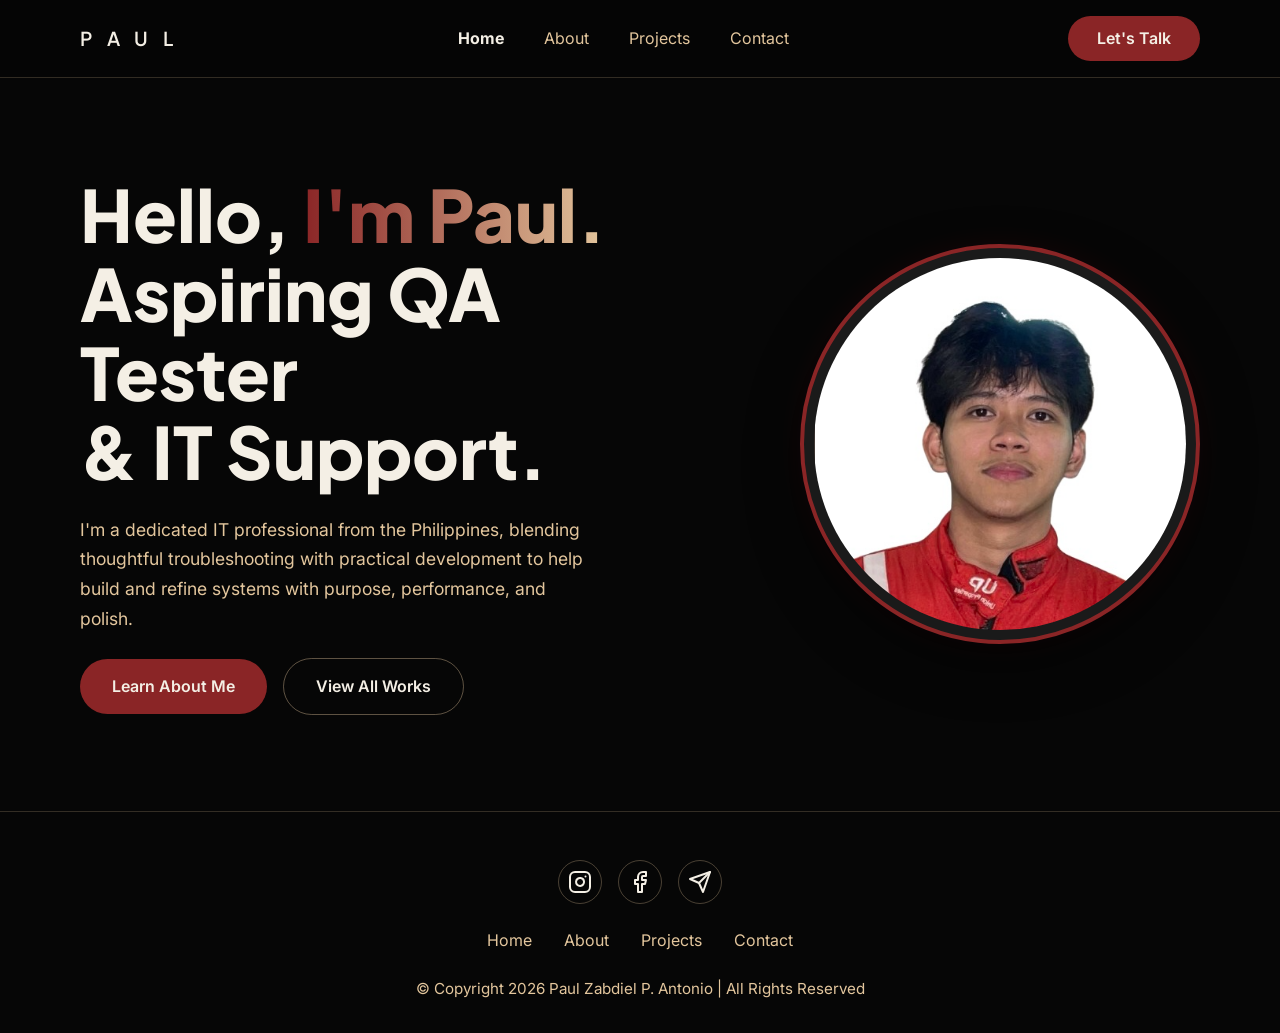
==== index.html @ a5aa1293 "Add initial portfolio website structure with HTML, CSS, and JavaScript - Created index.html for the " ====
<!DOCTYPE html>
<html lang="en">
<head>
  <meta charset="UTF-8" />
  <meta name="viewport" content="width=device-width, initial-scale=1.0" />
  <title>Antonio Portfolio</title>
  <link rel="preconnect" href="https://fonts.googleapis.com">
  <link rel="preconnect" href="https://fonts.gstatic.com" crossorigin>
  <link href="https://fonts.googleapis.com/css2?family=Inter:wght@400;500&family=Plus+Jakarta+Sans:wght@700;800&display=swap" rel="stylesheet">
  <link rel="stylesheet" href="styles.css" />
</head>
<body>
  <header class="site-header">
    <div class="container header-inner">
      <a class="brand" href="index.html">P a u l</a>
      <button class="nav-toggle" aria-label="Toggle navigation">Menu</button>
      <nav class="site-nav">
        <a href="index.html" class="active">Home</a>
        <a href="about.html">About</a>
        <a href="projects.html">Projects</a>
        <a href="contact.html">Contact</a>
      </nav>
      <a href="contact.html" class="nav-cta">Let's Talk</a>
    </div>
  </header>

  <main class="container page-home">
    <section class="hero hero-home">
      <div class="hero-copy">
        <h1 class="hero-title">Hello, <span class="gradient-text">I'm Paul.</span><br>Aspiring QA Tester<br>& IT Support.</h1>
        <p class="hero-subtitle">I'm a dedicated IT professional from the Philippines, blending thoughtful troubleshooting with practical development to help build and refine systems with purpose, performance, and polish.</p>
        <div class="hero-actions">
          <a class="btn-primary" href="about.html">Learn About Me</a>
          <a class="btn-ghost" href="projects.html">View All Works</a>
        </div>
      </div>
      <div class="hero-image">
        <img src="images/pul.png" alt="Paul Zabdiel P. Antonio" />
      </div>
    </section>
  </main>

  <footer class="site-footer">
    <div class="container footer-inner">
      <div class="social-links">
        <a href="#" aria-label="Instagram">
          <svg xmlns="http://www.w3.org/2000/svg" width="24" height="24" viewBox="0 0 24 24" fill="none" stroke="currentColor" stroke-width="2" stroke-linecap="round" stroke-linejoin="round" class="icon"><rect x="2" y="2" width="20" height="20" rx="5" ry="5"></rect><path d="M16 11.37A4 4 0 1 1 12.63 8 4 4 0 0 1 16 11.37z"></path><line x1="17.5" y1="6.5" x2="17.51" y2="6.5"></line></svg>
        </a>
        <a href="#" aria-label="Facebook">
          <svg xmlns="http://www.w3.org/2000/svg" width="24" height="24" viewBox="0 0 24 24" fill="none" stroke="currentColor" stroke-width="2" stroke-linecap="round" stroke-linejoin="round" class="icon"><path d="M18 2h-3a5 5 0 0 0-5 5v3H7v4h3v8h4v-8h3l1-4h-4V7a1 1 0 0 1 1-1h3z"></path></svg>
        </a>
        <a href="#" aria-label="Telegram">
          <svg xmlns="http://www.w3.org/2000/svg" width="24" height="24" viewBox="0 0 24 24" fill="none" stroke="currentColor" stroke-width="2" stroke-linecap="round" stroke-linejoin="round" class="icon"><line x1="22" y1="2" x2="11" y2="13"></line><polygon points="22 2 15 22 11 13 2 9 22 2"></polygon></svg>
        </a>
      </div>
      <nav class="footer-nav">
        <a href="index.html">Home</a>
        <a href="about.html">About</a>
        <a href="projects.html">Projects</a>
        <a href="contact.html">Contact</a>
      </nav>
      <p>© Copyright 2026 Paul Zabdiel P. Antonio | All Rights Reserved</p>
    </div>
  </footer>

  <script src="script.js"></script>
</body>
</html>
---- styles.css ----
:root {
  color-scheme: dark;
  font-family: 'Inter', system-ui, -apple-system, BlinkMacSystemFont, "Segoe UI", sans-serif;
  background: #060606;
  color: #F4EFE5;
  font-size: 16px;
  line-height: 1.6;
  --surface: #0f0f11;
  --surface-strong: #1a1a1a;
  --text-muted: #E3C69D;
  --accent: #8A2526;
  --accent-soft: rgba(138, 37, 38, 0.12);
  --border: rgba(227, 198, 157, 0.2);
  --shadow: 0 20px 40px rgba(0, 0, 0, 0.4);
}

* {
  box-sizing: border-box;
}

h1, h2, h3, h4, h5, h6,
.brand, .eyebrow {
  font-family: 'Plus Jakarta Sans', sans-serif;
}

html {
  scroll-behavior: smooth;
}

body {
  margin: 0;
  min-height: 100vh;
  background: #060606;
}

img {
  max-width: 100%;
  display: block;
}

button,
input,
textarea {
  font: inherit;
}

.container {
  width: min(1120px, calc(100% - 2rem));
  margin: 0 auto;
}

.site-header {
  position: sticky;
  top: 0;
  z-index: 20;
  background: rgba(6, 6, 6, 0.95);
  backdrop-filter: blur(12px);
  border-bottom: 1px solid var(--border);
  padding-top: 1rem;
  padding-bottom: 1rem;
}

.header-inner {
  display: flex;
  align-items: center;
  justify-content: space-between;
}

.brand {
  letter-spacing: 0.3em;
  text-transform: uppercase;
  font-weight: 600;
  color: #F4EFE5;
  text-decoration: none;
  font-size: 1.2rem;
}

.nav-toggle {
  display: none;
  border: 1px solid var(--border);
  background: #F4EFE5;
  color: #060606;
  padding: 0.85rem 1rem;
  border-radius: 999px;
  cursor: pointer;
}

.site-nav {
  flex: 1;
  display: flex;
  justify-content: center;
  gap: 2.5rem;
}

.site-nav a {
  color: #E3C69D;
  font-weight: 400;
  text-decoration: none;
  transition: color 0.2s ease;
  background: transparent;
  padding: 0;
}

.site-nav a:hover,
.site-nav a.active {
  color: #F4EFE5;
  font-weight: 700;
  background: transparent;
}

.nav-cta {
  display: inline-flex;
  align-items: center;
  justify-content: center;
  background: #8A2526;
  color: #F4EFE5;
  padding: 0.6rem 1.8rem;
  border-radius: 999px;
  font-weight: 600;
  text-decoration: none;
  transition: transform 0.2s ease;
}

.nav-cta:hover {
  transform: translateY(-2px);
}

.hero,
.section-intro {
  padding: 5rem 0 3rem;
}

.page-home .hero {
  background: transparent;
  box-shadow: none;
  padding: 6rem 0;
}

.hero-home {
  display: grid;
  grid-template-columns: 1.1fr 0.9fr;
  align-items: center;
  gap: 4rem;
}

.hero-copy {
  max-width: 100%;
}

@keyframes fadeInUp {
  from {
    opacity: 0;
    transform: translateY(30px);
  }
  to {
    opacity: 1;
    transform: translateY(0);
  }
}

.hero-title {
  font-size: clamp(2.5rem, 8vw, 4.5rem);
  line-height: 1.1;
  margin-bottom: 1.5rem;
  font-weight: 800;
  color: #F4EFE5;
  font-family: 'Plus Jakarta Sans', sans-serif;
  opacity: 0;
  animation: fadeInUp 0.8s ease-out forwards;
}

.gradient-text {
  background: linear-gradient(90deg, #8A2526, #E3C69D);
  -webkit-background-clip: text;
  -webkit-text-fill-color: transparent;
  background-clip: text;
  color: transparent;
}

.hero-subtitle {
  color: #E3C69D;
  font-size: 1.1rem;
  margin-bottom: 1.5rem;
  line-height: 1.7;
  max-width: 90%;
  opacity: 0;
  animation: fadeInUp 0.8s ease-out 0.2s forwards;
}

.hero-image {
  width: 100%;
  display: flex;
  justify-content: flex-end;
  opacity: 0;
  animation: fadeInUp 0.8s ease-out 0.6s forwards;
}

.hero-image img {
  width: 100%;
  max-width: 400px;
  aspect-ratio: 1 / 1;
  object-fit: cover;
  border-radius: 50%;
  border: 4px solid var(--accent);
  padding: 10px;
  background: var(--surface-strong);
  box-shadow: 0 20px 50px rgba(0,0,0,0.5), 0 0 30px var(--accent-soft);
}

.hero-actions {
  display: flex;
  gap: 1rem;
  flex-wrap: wrap;
  opacity: 0;
  animation: fadeInUp 0.8s ease-out 0.4s forwards;
}

.btn-primary, .btn-ghost {
  display: inline-flex;
  align-items: center;
  justify-content: center;
  padding: 0.9rem 2rem;
  border-radius: 999px;
  font-weight: 600;
  text-decoration: none;
  transition: transform 0.2s ease, background 0.2s ease;
}

.btn-primary {
  background: #8A2526;
  color: #F4EFE5;
  border: none;
}

.btn-ghost {
  background: transparent;
  color: #F4EFE5;
  border: 1px solid rgba(227, 198, 157, 0.4);
}

.btn-primary:hover {
  transform: translateY(-2px);
}

.btn-ghost:hover {
  border-color: #F4EFE5;
  transform: translateY(-2px);
}


.eyebrow {
  margin: 0 0 0.75rem;
  font-size: 0.875rem;
  letter-spacing: 0.15em;
  text-transform: uppercase;
  color: var(--accent);
}

h1 {
  margin: 0 0 1rem;
  font-size: clamp(2rem, 4vw, 3.5rem);
  line-height: 1.05;
}

p {
  margin: 0 0 1.4rem;
  color: var(--text-muted);
}

.hero-actions,
.button-group {
  display: flex;
  flex-wrap: wrap;
  gap: 1rem;
  align-items: center;
}

.button,
.button-sm {
  display: inline-flex;
  align-items: center;
  justify-content: center;
  background: var(--accent);
  color: #fff;
  border: none;
  border-radius: 999px;
  padding: 0.95rem 1.6rem;
  text-decoration: none;
  cursor: pointer;
  transition: transform 0.2s ease, box-shadow 0.2s ease;
}

.button:hover,
.button-sm:hover {
  transform: translateY(-1px);
  box-shadow: 0 14px 30px rgba(37, 99, 235, 0.16);
}

.button-secondary {
  background: #fff;
  color: var(--accent);
  border: 1px solid rgba(37, 99, 235, 0.15);
}

.button-sm {
  padding: 0.75rem 1.15rem;
}

.feature-grid,
.details-grid {
  display: grid;
  gap: 1.5rem;
  grid-template-columns: repeat(auto-fit, minmax(220px, 1fr));
  margin: 2rem 0 4rem;
}

.feature-grid article,
.project-card,
.contact-panel,
.details-grid article {
  background: var(--surface);
  border: 1px solid var(--border);
  border-radius: 1.25rem;
  padding: 1.75rem;
  box-shadow: var(--shadow);
}

.project-list {
  display: grid;
  gap: 1.25rem;
  margin: 2rem 0 4rem;
}

.project-card {
  display: flex;
  justify-content: space-between;
  align-items: center;
  gap: 1rem;
}

.project-card h2 {
  margin-top: 0;
}

.contact-panel {
  max-width: 700px;
}

.contact-form {
  display: grid;
  gap: 1rem;
}

.contact-form label {
  display: grid;
  gap: 0.5rem;
  font-weight: 700;
  color: #F4EFE5;
}

.contact-form input,
.contact-form textarea {
  width: 100%;
  border: 1px solid var(--border);
  border-radius: 0.9rem;
  padding: 1rem 1rem;
  background: #060606;
  color: #F4EFE5;
}

.contact-form input:focus,
.contact-form textarea:focus {
  outline: none;
  border-color: var(--accent);
  box-shadow: 0 0 0 4px rgba(37, 99, 235, 0.08);
}

.form-status {
  margin: 0;
  color: var(--accent);
  font-size: 0.95rem;
}

/* About Page */
.page-about {
  padding-top: 5rem;
}

.about-hero {
  display: grid;
  grid-template-columns: 1.1fr 0.9fr;
  gap: 4rem;
  align-items: center;
  margin-bottom: 6rem;
}

.massive-title {
  font-size: clamp(3.5rem, 8vw, 6rem);
  font-weight: 800;
  line-height: 1;
  margin-top: 0;
  margin-bottom: 1.5rem;
  color: #F4EFE5;
  font-family: 'Plus Jakarta Sans', sans-serif;
  opacity: 0;
  animation: fadeInUp 0.8s ease-out forwards;
}

.about-subtitle {
  font-size: 1.5rem;
  font-weight: 700;
  color: #E3C69D;
  margin-top: 0;
  margin-bottom: 1.5rem;
  line-height: 1.4;
  font-family: 'Plus Jakarta Sans', sans-serif;
  opacity: 0;
  animation: fadeInUp 0.8s ease-out 0.15s forwards;
}

.about-body {
  font-size: 1.05rem;
  line-height: 1.8;
  color: #E3C69D;
  margin-bottom: 2.5rem;
  opacity: 0;
  animation: fadeInUp 0.8s ease-out 0.3s forwards;
}

.about-body p {
  margin-bottom: 1.25rem;
}

.about-body u {
  text-decoration-color: var(--accent);
  text-decoration-thickness: 2px;
  text-underline-offset: 4px;
  transition: color 0.2s ease, text-decoration-color 0.2s ease;
  cursor: pointer;
}

.about-body u:hover {
  color: #F4EFE5;
  text-decoration-color: #F4EFE5;
}

.about-hero-content .btn-primary {
  opacity: 0;
  animation: fadeInUp 0.8s ease-out 0.45s forwards;
}

.about-hero-image {
  opacity: 0;
  animation: fadeInUp 0.8s ease-out 0.6s forwards;
}

.about-hero-image img {
  width: 100%;
  max-width: 500px;
  object-fit: cover;
  border-radius: 2.5rem 0 2.5rem 2.5rem; /* Asymmetrical border-radius */
  box-shadow: var(--shadow);
  border: 2px solid var(--border);
}

.section-title {
  font-size: 2rem;
  font-weight: 800;
  margin-bottom: 2.5rem;
  text-transform: uppercase;
  letter-spacing: 0.1em;
  color: #F4EFE5;
  border-bottom: 1px solid var(--border);
  padding-bottom: 1rem;
}

.skills-grid {
  display: grid;
  grid-template-columns: repeat(auto-fit, minmax(280px, 1fr));
  gap: 1.5rem;
  margin-bottom: 6rem;
}

.skill-card {
  background: var(--surface-strong);
  padding: 2rem;
  border-radius: 1.25rem;
  border: 1px solid var(--border);
  transition: transform 0.3s ease;
}

.skill-card:hover {
  transform: translateY(-5px);
  border-color: var(--accent);
  box-shadow: 0 10px 30px var(--accent-soft);
}

.skill-card h4 {
  font-size: 1.25rem;
  color: #F4EFE5;
  margin: 0 0 0.5rem 0;
  font-family: 'Plus Jakarta Sans', sans-serif;
}

.skill-num {
  color: var(--accent);
  font-weight: 800;
  margin-right: 0.25rem;
}

.skill-card p {
  margin: 0;
  color: #E3C69D;
  font-size: 1rem;
}

.tools-3d-grid {
  display: flex;
  flex-wrap: wrap;
  gap: 1.5rem;
  margin-bottom: 6rem;
}

.tool-3d-tag {
  background: var(--surface-strong);
  color: #F4EFE5;
  font-weight: 700;
  padding: 1rem 2rem;
  border-radius: 0.75rem;
  font-size: 1.1rem;
  letter-spacing: 0.05em;
  border: 1px solid var(--border);
  box-shadow: 
    0px 6px 0px var(--accent), 
    0px 10px 15px rgba(0,0,0,0.5);
  transform: translateY(0);
  transition: all 0.1s ease;
  cursor: default;
}

.tool-3d-tag:hover {
  transform: translateY(4px);
  box-shadow: 
    0px 2px 0px var(--accent), 
    0px 5px 10px rgba(0,0,0,0.5);
}

.site-footer {
  background: #060606;
  border-top: 1px solid var(--border);
  padding: 3rem 0 2rem;
  color: #E3C69D;
}

.footer-inner {
  display: grid;
  gap: 1.5rem;
  justify-items: center;
  text-align: center;
}

.social-links {
  display: flex;
  gap: 1rem;
  flex-wrap: wrap;
  justify-content: center;
}

.social-links a {
  width: 44px;
  height: 44px;
  display: inline-flex;
  align-items: center;
  justify-content: center;
  border-radius: 50%;
  border: 1px solid rgba(227, 198, 157, 0.3);
  color: #F4EFE5;
  text-decoration: none;
  font-weight: 700;
}

.footer-nav {
  display: flex;
  gap: 2rem;
  flex-wrap: wrap;
  justify-content: center;
  align-items: center;
}

.footer-nav a {
  color: #E3C69D;
  text-decoration: none;
  font-weight: 400;
  transition: color 0.2s ease;
}

.footer-nav a:hover {
  color: #F4EFE5;
  font-weight: 700;
}

.site-footer p {
  margin: 0;
  font-size: 0.95rem;
  color: #E3C69D;
}

@media (max-width: 1024px) {
  .hero-home {
    gap: 2rem;
  }
  .site-nav {
    gap: 1.5rem;
  }
}

@media (max-width: 768px) {
  .header-inner {
    flex-wrap: wrap;
  }

  .nav-toggle {
    display: inline-flex;
  }

  .site-nav, .nav-cta {
    display: none;
  }

  .site-nav.open {
    display: flex !important;
    flex-direction: column;
    gap: 1rem;
    position: absolute;
    top: 100%;
    left: 0;
    width: 100%;
    background: #060606;
    padding: 2rem;
    border-bottom: 1px solid rgba(227,198,157,0.2);
    z-index: 50;
  }

  .site-nav a {
    width: 100%;
    text-align: center;
  }

  .hero-home {
    grid-template-columns: 1fr;
    text-align: left;
    gap: 3rem;
  }

  .page-home .hero {
    padding: 3rem 0;
  }

  .hero-image {
    justify-content: flex-start;
  }

  .about-hero {
    grid-template-columns: 1fr;
    gap: 3rem;
  }
}

@media (max-width: 480px) {
  .hero,
  .section-intro {
    padding-top: 2.5rem;
  }

  .feature-grid,
  .details-grid {
    grid-template-columns: 1fr;
  }

  .hero-actions {
    flex-direction: column;
  }

  .project-card {
    flex-direction: column;
    align-items: flex-start;
  }

  .button,
  .button-sm, .btn-primary, .btn-ghost {
    width: 100%;
  }
}
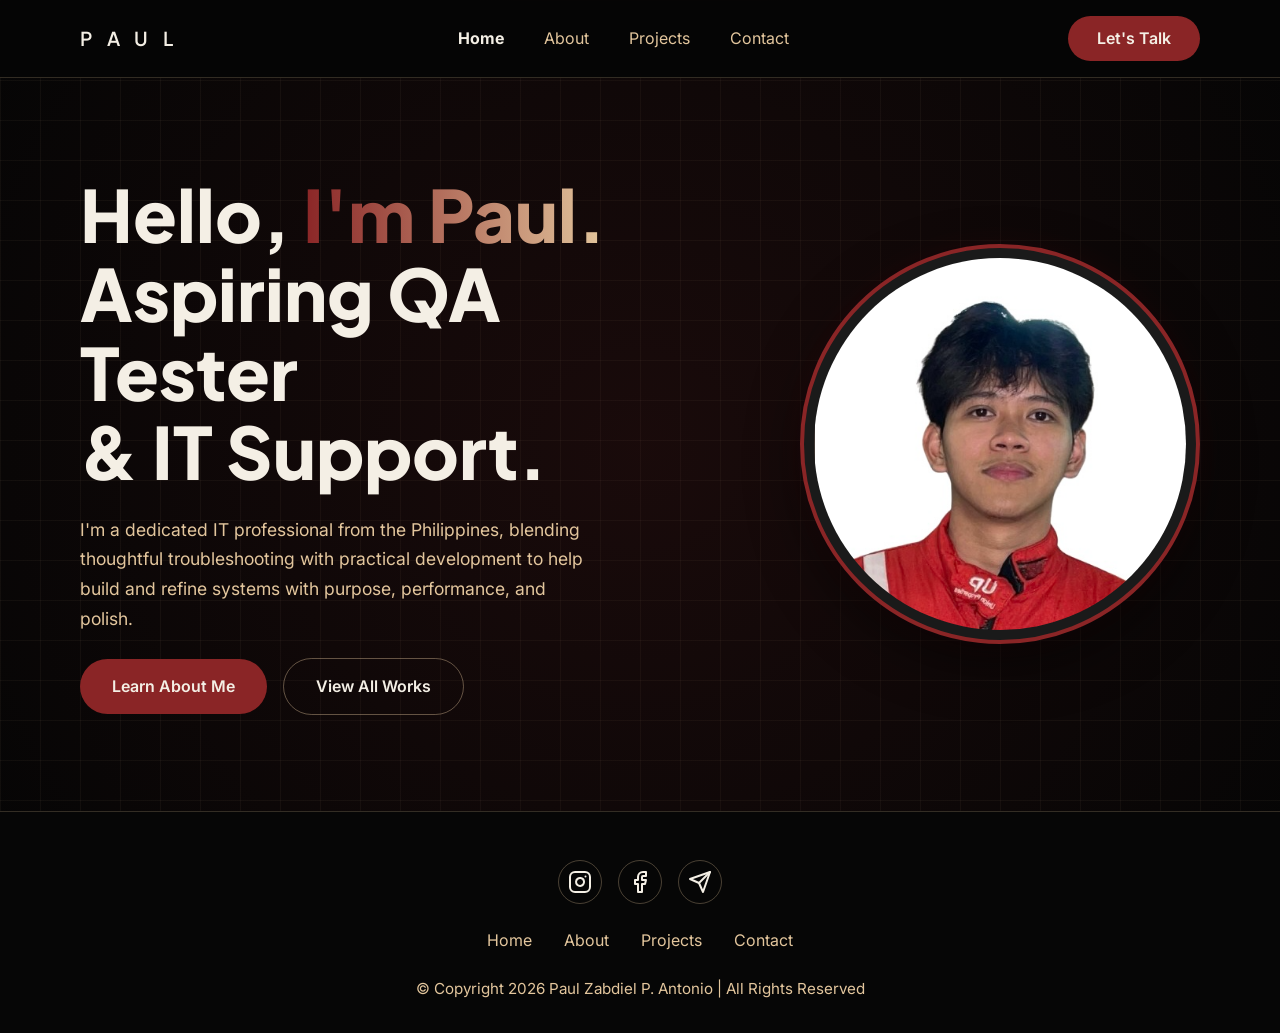
==== commit caae6e7b: "Enhance portfolio layout and functionality: update navigation buttons, improve contact form, and add" ====
--- a/index.html
+++ b/index.html
@@ -13,7 +13,9 @@
   <header class="site-header">
     <div class="container header-inner">
       <a class="brand" href="index.html">P a u l</a>
-      <button class="nav-toggle" aria-label="Toggle navigation">Menu</button>
+      <button class="nav-toggle" aria-label="Toggle navigation">
+        <svg xmlns="http://www.w3.org/2000/svg" width="24" height="24" viewBox="0 0 24 24" fill="none" stroke="currentColor" stroke-width="2" stroke-linecap="round" stroke-linejoin="round" class="hamburger-icon"><line x1="3" y1="12" x2="21" y2="12"></line><line x1="3" y1="6" x2="21" y2="6"></line><line x1="3" y1="18" x2="21" y2="18"></line></svg>
+      </button>
       <nav class="site-nav">
         <a href="index.html" class="active">Home</a>
         <a href="about.html">About</a>
--- a/styles.css
+++ b/styles.css
@@ -30,7 +30,48 @@
 body {
   margin: 0;
   min-height: 100vh;
-  background: #060606;
+  background-color: #060606;
+  position: relative;
+  z-index: 0;
+}
+
+body::before {
+  content: "";
+  position: fixed;
+  top: 0;
+  left: 0;
+  width: 100%;
+  height: 100%;
+  background-image: 
+    linear-gradient(rgba(227, 198, 157, 0.05) 1px, transparent 1px),
+    linear-gradient(90deg, rgba(227, 198, 157, 0.05) 1px, transparent 1px);
+  background-size: 40px 40px;
+  z-index: -1;
+  pointer-events: none;
+  animation: cyberGrid 15s linear infinite;
+}
+
+body::after {
+  content: "";
+  position: fixed;
+  top: -50%;
+  left: -50%;
+  width: 200%;
+  height: 200%;
+  background: radial-gradient(circle at center, rgba(138, 37, 38, 0.15) 0%, transparent 50%);
+  z-index: -1;
+  pointer-events: none;
+  animation: pulseCore 10s ease-in-out infinite alternate;
+}
+
+@keyframes cyberGrid {
+  0% { background-position: 0px 0px; }
+  100% { background-position: 40px 40px; }
+}
+
+@keyframes pulseCore {
+  0% { transform: scale(1) translate(0, 0); opacity: 0.5; }
+  100% { transform: scale(1.2) translate(2%, 2%); opacity: 1; }
 }
 
 img {
@@ -78,11 +119,16 @@
 .nav-toggle {
   display: none;
   border: 1px solid var(--border);
-  background: #F4EFE5;
-  color: #060606;
-  padding: 0.85rem 1rem;
-  border-radius: 999px;
+  background: transparent;
+  color: #F4EFE5;
+  padding: 0.5rem;
+  border-radius: 0.5rem;
   cursor: pointer;
+  transition: background 0.2s ease;
+}
+
+.nav-toggle:hover {
+  background: rgba(227, 198, 157, 0.1);
 }
 
 .site-nav {
@@ -379,6 +425,45 @@
   margin: 0;
   color: var(--accent);
   font-size: 0.95rem;
+}
+
+.page-contact {
+  padding: 5rem 0;
+}
+
+.contact-grid {
+  display: grid;
+  grid-template-columns: 1fr 1.2fr;
+  gap: 4rem;
+  align-items: start;
+}
+
+.contact-panel {
+  max-width: 100%;
+}
+
+.contact-info {
+  margin-top: 3rem;
+  display: grid;
+  gap: 1.5rem;
+}
+
+.info-item {
+  padding-left: 1rem;
+  border-left: 2px solid var(--accent);
+}
+
+.info-item h4 {
+  font-size: 1.1rem;
+  color: #F4EFE5;
+  margin: 0 0 0.25rem 0;
+  font-family: 'Plus Jakarta Sans', sans-serif;
+}
+
+.info-item p {
+  margin: 0;
+  color: #E3C69D;
+  font-size: 1rem;
 }
 
 /* About Page */
@@ -664,6 +749,11 @@
     grid-template-columns: 1fr;
     gap: 3rem;
   }
+
+  .contact-grid {
+    grid-template-columns: 1fr;
+    gap: 3rem;
+  }
 }
 
 @media (max-width: 480px) {
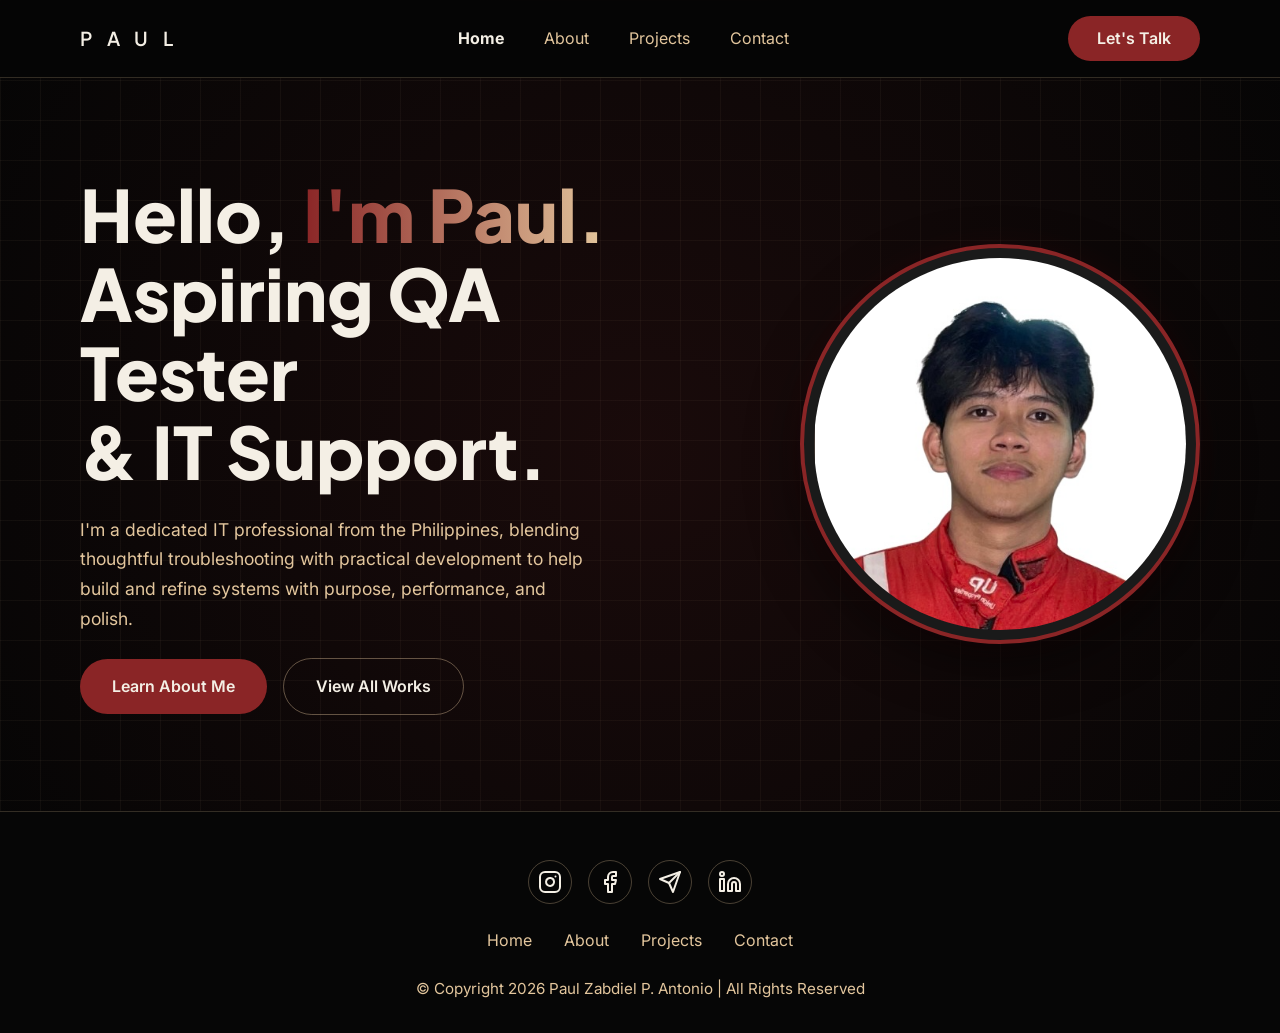
==== commit 94d9243c: "Add LinkedIn icon to footer and enhance tool display with SVGs" ====
--- a/index.html
+++ b/index.html
@@ -54,6 +54,9 @@
         <a href="#" aria-label="Telegram">
           <svg xmlns="http://www.w3.org/2000/svg" width="24" height="24" viewBox="0 0 24 24" fill="none" stroke="currentColor" stroke-width="2" stroke-linecap="round" stroke-linejoin="round" class="icon"><line x1="22" y1="2" x2="11" y2="13"></line><polygon points="22 2 15 22 11 13 2 9 22 2"></polygon></svg>
         </a>
+        <a href="#" aria-label="LinkedIn">
+          <svg xmlns="http://www.w3.org/2000/svg" width="24" height="24" viewBox="0 0 24 24" fill="none" stroke="currentColor" stroke-width="2" stroke-linecap="round" stroke-linejoin="round" class="icon"><path d="M16 8a6 6 0 0 1 6 6v7h-4v-7a2 2 0 0 0-2-2 2 2 0 0 0-2 2v7h-4v-7a6 6 0 0 1 6-6z"></path><rect x="2" y="9" width="4" height="12"></rect><circle cx="4" cy="4" r="2"></circle></svg>
+        </a>
       </div>
       <nav class="footer-nav">
         <a href="index.html">Home</a>
--- a/styles.css
+++ b/styles.css
@@ -621,6 +621,14 @@
   transform: translateY(0);
   transition: all 0.1s ease;
   cursor: default;
+  display: inline-flex;
+  align-items: center;
+  gap: 0.75rem;
+}
+
+.tool-3d-tag svg {
+  color: var(--accent);
+  stroke-width: 2.5;
 }
 
 .tool-3d-tag:hover {
@@ -662,6 +670,15 @@
   color: #F4EFE5;
   text-decoration: none;
   font-weight: 700;
+  transition: all 0.3s ease;
+}
+
+.social-links a:hover {
+  background-color: var(--accent);
+  border-color: var(--accent);
+  color: #F4EFE5;
+  transform: translateY(-4px);
+  box-shadow: 0 8px 15px var(--accent-soft);
 }
 
 .footer-nav {
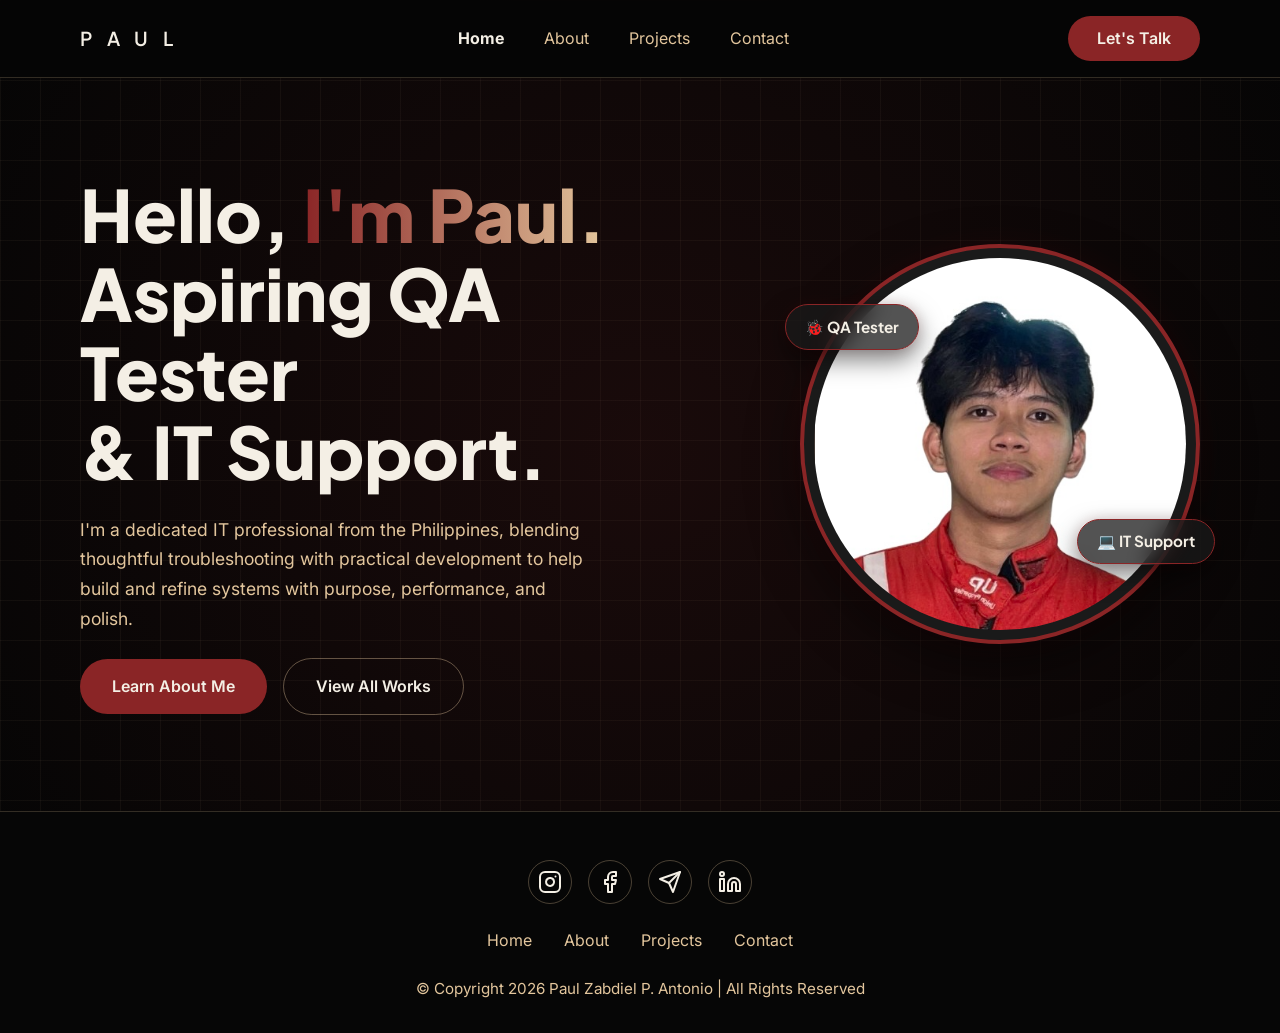
==== commit fd0c7891: "Enhance About and Index pages: update titles, add floating badges, and improve tool display with mar" ====
--- a/index.html
+++ b/index.html
@@ -37,7 +37,11 @@
         </div>
       </div>
       <div class="hero-image">
-        <img src="images/pul.png" alt="Paul Zabdiel P. Antonio" />
+        <div class="image-wrapper">
+          <img src="images/pul.png" alt="Paul Zabdiel P. Antonio" />
+          <div class="floating-badge badge-1">🐞 QA Tester</div>
+          <div class="floating-badge badge-2">💻 IT Support</div>
+        </div>
       </div>
     </section>
   </main>
--- a/styles.css
+++ b/styles.css
@@ -241,9 +241,14 @@
   animation: fadeInUp 0.8s ease-out 0.6s forwards;
 }
 
-.hero-image img {
+.image-wrapper {
+  position: relative;
   width: 100%;
   max-width: 400px;
+}
+
+.image-wrapper img {
+  width: 100%;
   aspect-ratio: 1 / 1;
   object-fit: cover;
   border-radius: 50%;
@@ -251,6 +256,42 @@
   padding: 10px;
   background: var(--surface-strong);
   box-shadow: 0 20px 50px rgba(0,0,0,0.5), 0 0 30px var(--accent-soft);
+}
+
+.floating-badge {
+  position: absolute;
+  background: rgba(26, 26, 26, 0.75);
+  backdrop-filter: blur(10px);
+  -webkit-backdrop-filter: blur(10px);
+  border: 1px solid var(--accent);
+  color: #F4EFE5;
+  padding: 0.6rem 1.2rem;
+  border-radius: 999px;
+  font-family: 'Plus Jakarta Sans', sans-serif;
+  font-weight: 700;
+  font-size: 0.95rem;
+  box-shadow: 0 10px 25px rgba(0,0,0,0.5), 0 0 15px var(--accent-soft);
+  z-index: 5;
+  pointer-events: none;
+  display: inline-flex;
+  align-items: center;
+}
+
+.badge-1 {
+  top: 15%;
+  left: -15px;
+  animation: floatBadge 3.5s ease-in-out infinite alternate;
+}
+
+.badge-2 {
+  bottom: 20%;
+  right: -15px;
+  animation: floatBadge 4s ease-in-out infinite alternate-reverse;
+}
+
+@keyframes floatBadge {
+  0% { transform: translateY(0px); }
+  100% { transform: translateY(-12px); }
 }
 
 .hero-actions {
@@ -599,11 +640,30 @@
   font-size: 1rem;
 }
 
+.marquee-wrapper {
+  width: 100%;
+  overflow: hidden;
+  position: relative;
+  margin-bottom: 4rem;
+  padding: 1rem 0 2rem;
+  -webkit-mask-image: linear-gradient(to right, transparent, black 5%, black 95%, transparent);
+  mask-image: linear-gradient(to right, transparent, black 5%, black 95%, transparent);
+}
+
 .tools-3d-grid {
   display: flex;
-  flex-wrap: wrap;
+  flex-wrap: nowrap;
   gap: 1.5rem;
-  margin-bottom: 6rem;
+  width: max-content;
+  animation: marqueeScroll 25s linear infinite;
+}
+
+.tools-3d-grid:hover {
+  animation-play-state: paused;
+}
+
+@keyframes marqueeScroll {
+  to { transform: translateX(calc(-50% - 0.75rem)); }
 }
 
 .tool-3d-tag {
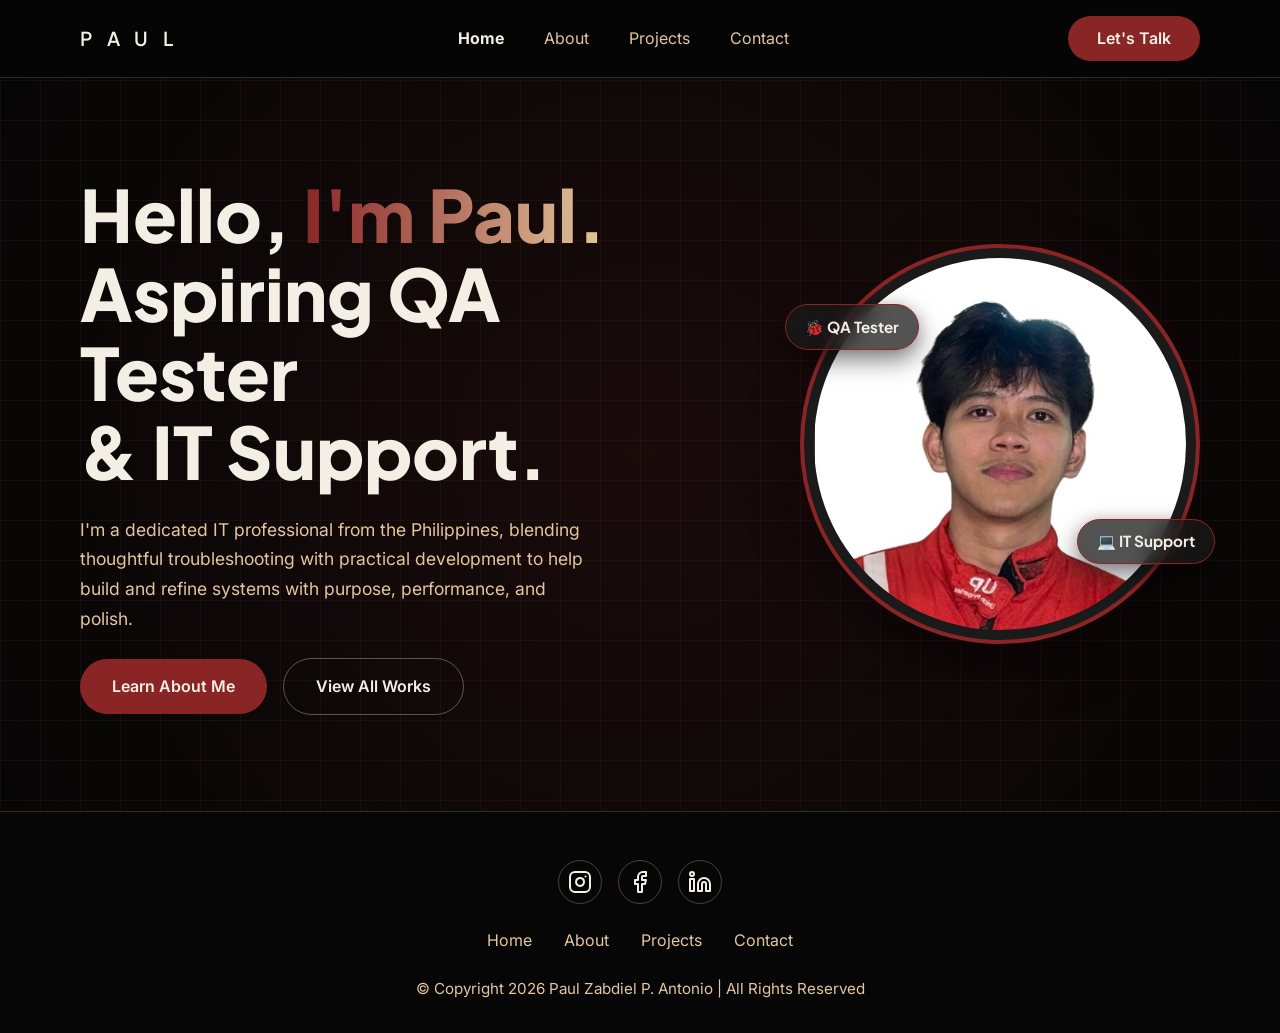
==== commit fe9905e1: "Refactor code structure for improved readability and maintainability" ====
--- a/index.html
+++ b/index.html
@@ -49,16 +49,13 @@
   <footer class="site-footer">
     <div class="container footer-inner">
       <div class="social-links">
-        <a href="#" aria-label="Instagram">
+        <a href="https://www.instagram.com/pzpantonio?igsh=ZjYwczJsYjd1bDk%3D&utm_source=qr" aria-label="Instagram">
           <svg xmlns="http://www.w3.org/2000/svg" width="24" height="24" viewBox="0 0 24 24" fill="none" stroke="currentColor" stroke-width="2" stroke-linecap="round" stroke-linejoin="round" class="icon"><rect x="2" y="2" width="20" height="20" rx="5" ry="5"></rect><path d="M16 11.37A4 4 0 1 1 12.63 8 4 4 0 0 1 16 11.37z"></path><line x1="17.5" y1="6.5" x2="17.51" y2="6.5"></line></svg>
         </a>
-        <a href="#" aria-label="Facebook">
+        <a href="https://www.facebook.com/share/18nur1Z2Pr/?mibextid=wwXIfr" aria-label="Facebook">
           <svg xmlns="http://www.w3.org/2000/svg" width="24" height="24" viewBox="0 0 24 24" fill="none" stroke="currentColor" stroke-width="2" stroke-linecap="round" stroke-linejoin="round" class="icon"><path d="M18 2h-3a5 5 0 0 0-5 5v3H7v4h3v8h4v-8h3l1-4h-4V7a1 1 0 0 1 1-1h3z"></path></svg>
         </a>
-        <a href="#" aria-label="Telegram">
-          <svg xmlns="http://www.w3.org/2000/svg" width="24" height="24" viewBox="0 0 24 24" fill="none" stroke="currentColor" stroke-width="2" stroke-linecap="round" stroke-linejoin="round" class="icon"><line x1="22" y1="2" x2="11" y2="13"></line><polygon points="22 2 15 22 11 13 2 9 22 2"></polygon></svg>
-        </a>
-        <a href="#" aria-label="LinkedIn">
+        <a href="https://www.linkedin.com/in/paul-zabdiel-antonio-590201413?utm_source=share_via&utm_content=profile&utm_medium=member_ios" aria-label="LinkedIn">
           <svg xmlns="http://www.w3.org/2000/svg" width="24" height="24" viewBox="0 0 24 24" fill="none" stroke="currentColor" stroke-width="2" stroke-linecap="round" stroke-linejoin="round" class="icon"><path d="M16 8a6 6 0 0 1 6 6v7h-4v-7a2 2 0 0 0-2-2 2 2 0 0 0-2 2v7h-4v-7a6 6 0 0 1 6-6z"></path><rect x="2" y="9" width="4" height="12"></rect><circle cx="4" cy="4" r="2"></circle></svg>
         </a>
       </div>
--- a/styles.css
+++ b/styles.css
@@ -402,7 +402,6 @@
 }
 
 .feature-grid article,
-.project-card,
 .contact-panel,
 .details-grid article {
   background: var(--surface);
@@ -419,14 +418,28 @@
 }
 
 .project-card {
+  background: rgba(26, 26, 26, 0.4);
+  border: 1px solid var(--border);
+  border-radius: 1.25rem;
+  padding: 2rem;
+  backdrop-filter: blur(10px);
   display: flex;
   justify-content: space-between;
   align-items: center;
-  gap: 1rem;
+  gap: 2rem;
+  transition: transform 0.3s ease, border-color 0.3s ease, box-shadow 0.3s ease;
+}
+
+.project-card:hover {
+  transform: translateY(-5px);
+  border-color: var(--accent);
+  box-shadow: 0 10px 30px var(--accent-soft);
 }
 
 .project-card h2 {
   margin-top: 0;
+  color: #F4EFE5;
+  font-family: 'Plus Jakarta Sans', sans-serif;
 }
 
 .contact-panel {
@@ -514,10 +527,10 @@
 
 .about-hero {
   display: grid;
-  grid-template-columns: 1.1fr 0.9fr;
+  grid-template-columns: 1.2fr 0.8fr;
   gap: 4rem;
-  align-items: center;
-  margin-bottom: 6rem;
+  align-items: start;
+  margin-bottom: 3rem;
 }
 
 .massive-title {
@@ -570,23 +583,59 @@
   text-decoration-color: #F4EFE5;
 }
 
-.about-hero-content .btn-primary {
+.about-action {
+  text-align: center;
+  margin-top: 2rem;
+  margin-bottom: 3rem;
   opacity: 0;
   animation: fadeInUp 0.8s ease-out 0.45s forwards;
 }
 
-.about-hero-image {
+.about-hero-visuals {
+  display: grid;
+  gap: 1.5rem;
   opacity: 0;
   animation: fadeInUp 0.8s ease-out 0.6s forwards;
 }
 
-.about-hero-image img {
-  width: 100%;
-  max-width: 500px;
-  object-fit: cover;
-  border-radius: 2.5rem 0 2.5rem 2.5rem; /* Asymmetrical border-radius */
-  box-shadow: var(--shadow);
-  border: 2px solid var(--border);
+.stat-card {
+  background: rgba(26, 26, 26, 0.4);
+  border: 1px solid var(--border);
+  border-left: 4px solid var(--accent);
+  padding: 1.5rem 2rem;
+  border-radius: 1rem;
+  backdrop-filter: blur(10px);
+  transition: transform 0.3s ease, box-shadow 0.3s ease, border-color 0.3s ease;
+}
+
+.stat-card:hover {
+  transform: translateX(-8px);
+  box-shadow: 0 10px 25px var(--accent-soft);
+  border-color: var(--accent);
+}
+
+.stat-header {
+  font-family: 'Plus Jakarta Sans', sans-serif;
+  font-size: 0.85rem;
+  text-transform: uppercase;
+  letter-spacing: 0.1em;
+  color: var(--accent);
+  margin-bottom: 0.5rem;
+  font-weight: 700;
+}
+
+.stat-value {
+  font-family: 'Plus Jakarta Sans', sans-serif;
+  font-size: 1.8rem;
+  font-weight: 800;
+  color: #F4EFE5;
+  margin-bottom: 0.25rem;
+  line-height: 1.2;
+}
+
+.stat-desc {
+  color: #E3C69D;
+  font-size: 0.95rem;
 }
 
 .section-title {
@@ -604,7 +653,7 @@
   display: grid;
   grid-template-columns: repeat(auto-fit, minmax(280px, 1fr));
   gap: 1.5rem;
-  margin-bottom: 6rem;
+  margin-bottom: 4rem;
 }
 
 .skill-card {
